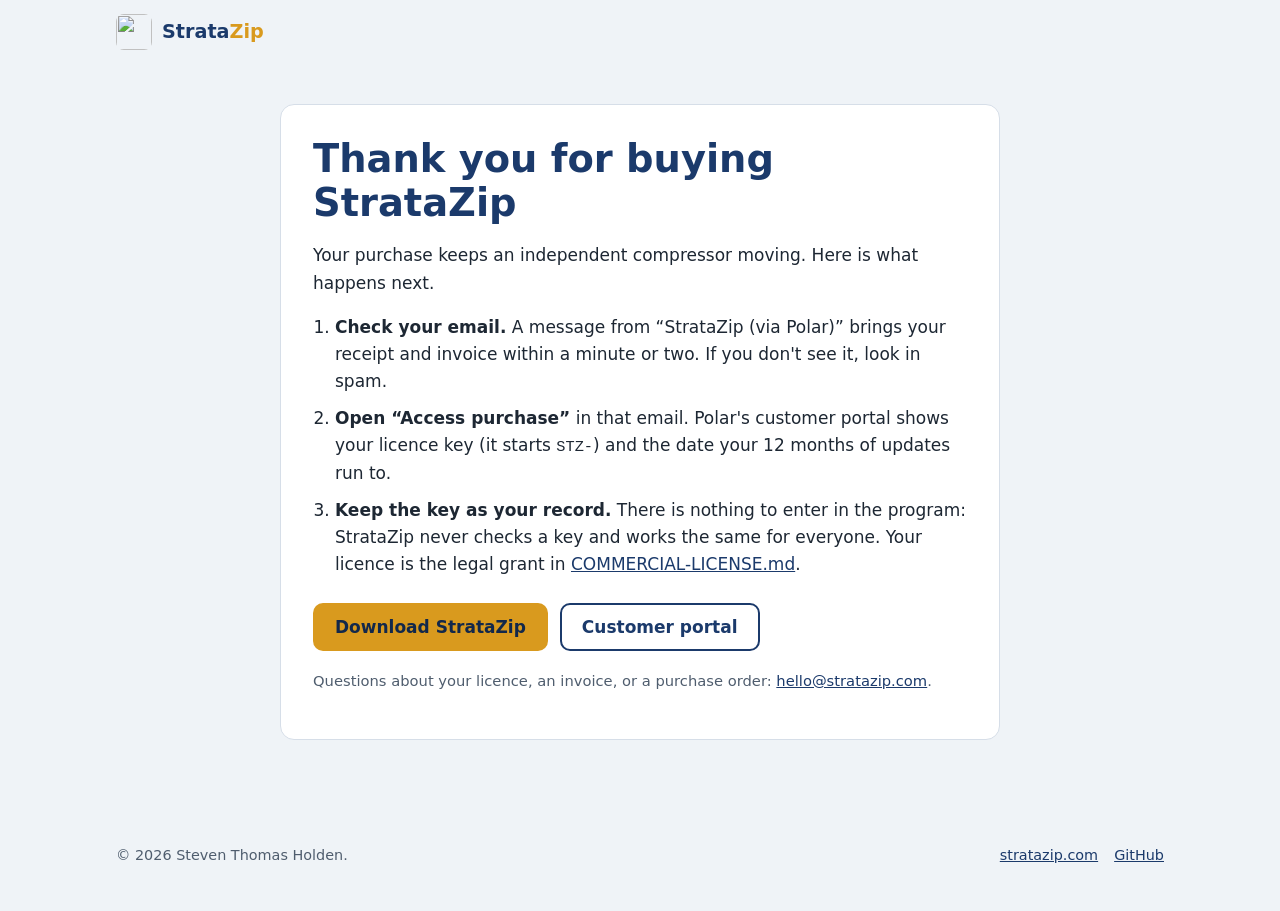
==== site/thanks/index.html @ b92af4fb "stratazip.com: landing page, thank-you page and Pages workflow" ====
<!doctype html>
<!-- SPDX-License-Identifier: AGPL-3.0-only  Copyright (C) 2026 Steven Thomas Holden -->
<html lang="en">
<head>
  <meta charset="utf-8">
  <meta name="viewport" content="width=device-width, initial-scale=1">
  <title>Thank you: StrataZip</title>
  <meta name="robots" content="noindex">
  <!-- Polar adds a short-lived portal login token to this address. Never send it on as a referrer. -->
  <meta name="referrer" content="no-referrer">
  <script>
    // Take the token out of the address bar, so it is not bookmarked, shared or kept in history.
    if (location.search) { history.replaceState(null, "", location.pathname + location.hash); }
  </script>
  <link rel="icon" type="image/png" href="../assets/icon-64.png">
  <link rel="stylesheet" href="../style.css">
</head>
<body>

<header class="top">
  <div class="wrap">
    <a class="brand" href="../"><img src="../assets/icon-64.png" alt="" width="36" height="36"><span>Strata<b>Zip</b></span></a>
  </div>
</header>

<main class="page">
  <div class="wrap">
    <div class="card">
      <h1>Thank you for buying StrataZip</h1>
      <p>Your purchase keeps an independent compressor moving. Here is what happens next.</p>
      <ol>
        <li><b>Check your email.</b> A message from “StrataZip (via Polar)” brings your receipt and
          invoice within a minute or two. If you don't see it, look in spam.</li>
        <li><b>Open “Access purchase”</b> in that email. Polar's customer portal shows your licence
          key (it starts <code>STZ-</code>) and the date your 12 months of updates run to.</li>
        <li><b>Keep the key as your record.</b> There is nothing to enter in the program: StrataZip
          never checks a key and works the same for everyone. Your licence is the legal grant in
          <a href="https://github.com/thomholden/StrataZip/blob/main/COMMERCIAL-LICENSE.md">COMMERCIAL-LICENSE.md</a>.</li>
      </ol>
      <div class="actions">
        <a class="btn btn-buy" href="https://github.com/thomholden/StrataZip/releases/latest">Download StrataZip</a>
        <a class="btn btn-plain" href="https://polar.sh/stratazip/portal">Customer portal</a>
      </div>
      <p class="caveat">Questions about your licence, an invoice, or a purchase order:
        <a href="mailto:hello@stratazip.com">hello@stratazip.com</a>.</p>
    </div>
  </div>
</main>

<footer>
  <div class="wrap">
    <div>© 2026 Steven Thomas Holden.</div>
    <nav aria-label="Footer"><a href="../">stratazip.com</a><a href="https://github.com/thomholden/StrataZip">GitHub</a></nav>
  </div>
</footer>

</body>
</html>
---- site/style.css ----
/* SPDX-License-Identifier: AGPL-3.0-only
   Copyright (C) 2026 Steven Thomas Holden
   stratazip.com: one stylesheet, no web fonts, no scripts from anywhere else. */

:root {
  --navy: #1b3a6b;
  --navy-deep: #12284b;
  --gold: #d99a1e;
  --gold-hover: #e8ab2e;
  --ink: #1d2733;
  --muted: #4f5d6e;
  --bg: #eff3f7;
  --card: #ffffff;
  --line: #d6dee8;
  --good: #1f7a4d;
  --radius: 14px;
  --wrap: 1080px;
  color-scheme: light;
}

* { box-sizing: border-box; }

html { -webkit-text-size-adjust: 100%; }

body {
  margin: 0;
  background: var(--bg);
  color: var(--ink);
  font: 17px/1.6 system-ui, -apple-system, "Segoe UI", Roboto, "Helvetica Neue", Arial, sans-serif;
}

a { color: var(--navy); }
a:hover { color: var(--navy-deep); }

code, pre {
  font-family: ui-monospace, "SFMono-Regular", Menlo, Consolas, "Liberation Mono", monospace;
  font-size: 0.9em;
}

.wrap { max-width: var(--wrap); margin: 0 auto; padding: 0 16px; }

/* ---- header ---- */
.top { padding: 14px 0; }
.top .wrap { display: flex; align-items: center; gap: 16px; flex-wrap: wrap; }
.brand {
  display: flex; align-items: center; gap: 10px;
  font-weight: 800; font-size: 1.2rem; text-decoration: none; color: var(--navy);
  margin-right: auto;
}
.brand img { width: 36px; height: 36px; border-radius: 8px; }
.brand b { color: var(--gold); font-weight: 800; }
.top nav { display: flex; gap: 18px; align-items: center; flex-wrap: wrap; }
.top nav a { text-decoration: none; font-weight: 600; font-size: 0.95rem; }

/* ---- buttons ---- */
.btn {
  display: inline-block; text-decoration: none; font-weight: 700;
  border-radius: 10px; padding: 12px 20px; line-height: 1.2;
  border: 2px solid transparent;
}
.btn-buy { background: var(--gold); color: var(--navy-deep); }
.btn-buy:hover { background: var(--gold-hover); color: var(--navy-deep); }
.btn-big { font-size: 1.15rem; padding: 16px 28px; box-shadow: 0 6px 18px rgba(217, 154, 30, 0.35); }
.btn-plain { border-color: var(--navy); color: var(--navy); background: transparent; }
.btn-plain:hover { background: var(--navy); color: #fff; }
.top .btn { padding: 8px 14px; font-size: 0.95rem; }

/* ---- hero ---- */
.hero { padding: 40px 0 56px; }
.hero .wrap { display: grid; grid-template-columns: 1.4fr 1fr; gap: 40px; align-items: center; }
.hero h1 {
  margin: 0 0 6px; font-size: clamp(2.6rem, 7vw, 4.2rem); line-height: 1.05;
  color: var(--navy); letter-spacing: -0.02em;
}
.hero h1 span { color: var(--gold); }
.hero .lede { font-size: 1.3rem; color: var(--ink); margin: 12px 0 8px; font-weight: 600; }
.hero .sub { color: var(--muted); margin: 0 0 26px; }
.hero .actions { display: flex; gap: 12px; flex-wrap: wrap; align-items: center; }
.hero .fine { color: var(--muted); font-size: 0.92rem; margin-top: 14px; }
.hero-art img { width: 100%; max-width: 360px; display: block; margin: 0 auto; border-radius: 28px;
  box-shadow: 0 20px 50px rgba(18, 40, 75, 0.25); }

.term {
  background: var(--navy-deep); color: #e6edf6; border-radius: 10px;
  padding: 14px 16px; margin: 22px 0 0; overflow-x: auto; font-size: 0.92rem; line-height: 1.7;
}
.term .p { color: var(--gold); user-select: none; }

/* ---- sections ---- */
section { padding: 56px 0; }
section.alt { background: var(--card); border-top: 1px solid var(--line); border-bottom: 1px solid var(--line); }
h2 { color: var(--navy); font-size: clamp(1.6rem, 4vw, 2.1rem); margin: 0 0 10px; letter-spacing: -0.01em; }
.intro { color: var(--muted); max-width: 720px; margin: 0 0 30px; }

/* ---- stat tiles ---- */
.stats { display: grid; grid-template-columns: repeat(4, 1fr); gap: 16px; margin-bottom: 36px; }
.stat { background: var(--bg); border: 1px solid var(--line); border-radius: var(--radius); padding: 18px; }
section:not(.alt) .stat { background: var(--card); }
.stat .n { font-size: 2.1rem; font-weight: 800; color: var(--navy); line-height: 1.1; }
.stat .n small { font-size: 1rem; font-weight: 700; color: var(--muted); }
.stat .t { font-size: 0.95rem; color: var(--muted); margin-top: 6px; }

/* ---- bar chart ---- */
.chart { background: var(--bg); border: 1px solid var(--line); border-radius: var(--radius); padding: 20px; }
.chart h3 { margin: 0 0 4px; font-size: 1.05rem; color: var(--ink); }
.chart .note { margin: 0 0 16px; color: var(--muted); font-size: 0.9rem; }
.bar { display: grid; grid-template-columns: 130px 1fr 92px; gap: 12px; align-items: center; margin: 8px 0; }
.bar .lbl { font-size: 0.92rem; font-weight: 600; }
.bar .track { background: #dfe6ef; border-radius: 6px; height: 22px; overflow: hidden; }
.bar .fill { background: #8da2bf; height: 100%; border-radius: 6px; }
.bar.us .fill { background: var(--gold); }
.bar.us .lbl { color: var(--navy); }
.bar .val { font-variant-numeric: tabular-nums; font-size: 0.9rem; text-align: right; }

.two { display: grid; grid-template-columns: 1fr 1fr; gap: 20px; margin-top: 20px; }

table { width: 100%; border-collapse: collapse; font-size: 0.93rem; }
th, td { padding: 8px 10px; border-bottom: 1px solid var(--line); text-align: right; }
th:first-child, td:first-child { text-align: left; }
th { color: var(--muted); font-weight: 600; font-size: 0.85rem; }
tr.us td { font-weight: 700; color: var(--navy); }
.tablebox { background: var(--card); border: 1px solid var(--line); border-radius: var(--radius); padding: 8px 10px 4px; overflow-x: auto; }
section.alt .tablebox { background: var(--bg); }
.caveat { color: var(--muted); font-size: 0.92rem; margin-top: 18px; max-width: 820px; }

/* ---- features ---- */
.features { display: grid; grid-template-columns: repeat(3, 1fr); gap: 18px; }
.feature { background: var(--card); border: 1px solid var(--line); border-radius: var(--radius); padding: 20px; }
.feature h3 { margin: 0 0 6px; font-size: 1.05rem; color: var(--navy); }
.feature p { margin: 0; color: var(--muted); font-size: 0.95rem; }

/* ---- pricing ---- */
.plans { display: grid; grid-template-columns: repeat(3, 1fr); gap: 18px; margin-bottom: 24px; }
.plan { background: var(--bg); border: 1px solid var(--line); border-radius: var(--radius); padding: 22px; }
.plan.pick { border: 2px solid var(--gold); }
.plan h3 { margin: 0; color: var(--navy); }
.plan .who { color: var(--muted); font-size: 0.93rem; min-height: 3em; margin: 4px 0 12px; }
.plan .price { font-size: 2.2rem; font-weight: 800; color: var(--ink); line-height: 1; }
.plan .price small { font-size: 0.95rem; color: var(--muted); font-weight: 600; }
.plan .renew { color: var(--muted); font-size: 0.9rem; margin-top: 8px; }
.buybar { text-align: center; margin: 28px 0 8px; }
.buybar p { color: var(--muted); font-size: 0.92rem; margin: 12px 0 0; }

.need { display: grid; grid-template-columns: 1fr 1fr; gap: 20px; margin-top: 34px; }
.need > div { background: var(--bg); border: 1px solid var(--line); border-radius: var(--radius); padding: 20px; }
.need h3 { margin: 0 0 8px; font-size: 1.05rem; }
.need .free h3 { color: var(--good); }
.need .paid h3 { color: var(--navy); }
.need ul { margin: 0; padding-left: 20px; color: var(--muted); font-size: 0.95rem; }
.need li { margin: 4px 0; }

/* ---- simple pages ---- */
.page { padding: 40px 0 70px; }
.page .card { background: var(--card); border: 1px solid var(--line); border-radius: var(--radius);
  padding: 32px; max-width: 720px; margin: 0 auto; }
.page h1 { color: var(--navy); margin: 0 0 10px; font-size: clamp(1.8rem, 5vw, 2.4rem); line-height: 1.15; }
.page ol { padding-left: 22px; }
.page li { margin: 10px 0; }
.page .actions { display: flex; gap: 12px; flex-wrap: wrap; margin-top: 24px; }

/* ---- footer ---- */
footer { padding: 34px 0 44px; color: var(--muted); font-size: 0.9rem; }
footer .wrap { display: flex; gap: 20px; flex-wrap: wrap; justify-content: space-between; }
footer nav { display: flex; gap: 16px; flex-wrap: wrap; }

/* ---- narrow screens ---- */
@media (max-width: 900px) {
  .stats { grid-template-columns: repeat(2, 1fr); }
  .features, .plans { grid-template-columns: 1fr; }
  .plan .who { min-height: 0; }
}
@media (max-width: 760px) {
  .hero { padding: 16px 0 40px; }
  .hero .wrap { grid-template-columns: minmax(0, 1fr); }
  .hero .wrap > * { min-width: 0; }
  .hero-art { order: -1; }
  .hero-art img { max-width: 160px; border-radius: 22px; }
  .two, .need { grid-template-columns: 1fr; }
  .top nav .hide-s { display: none; }
  .bar { grid-template-columns: 92px 1fr 74px; gap: 8px; }
  section { padding: 44px 0; }
}
@media (max-width: 420px) {
  .stats { grid-template-columns: 1fr; }
}
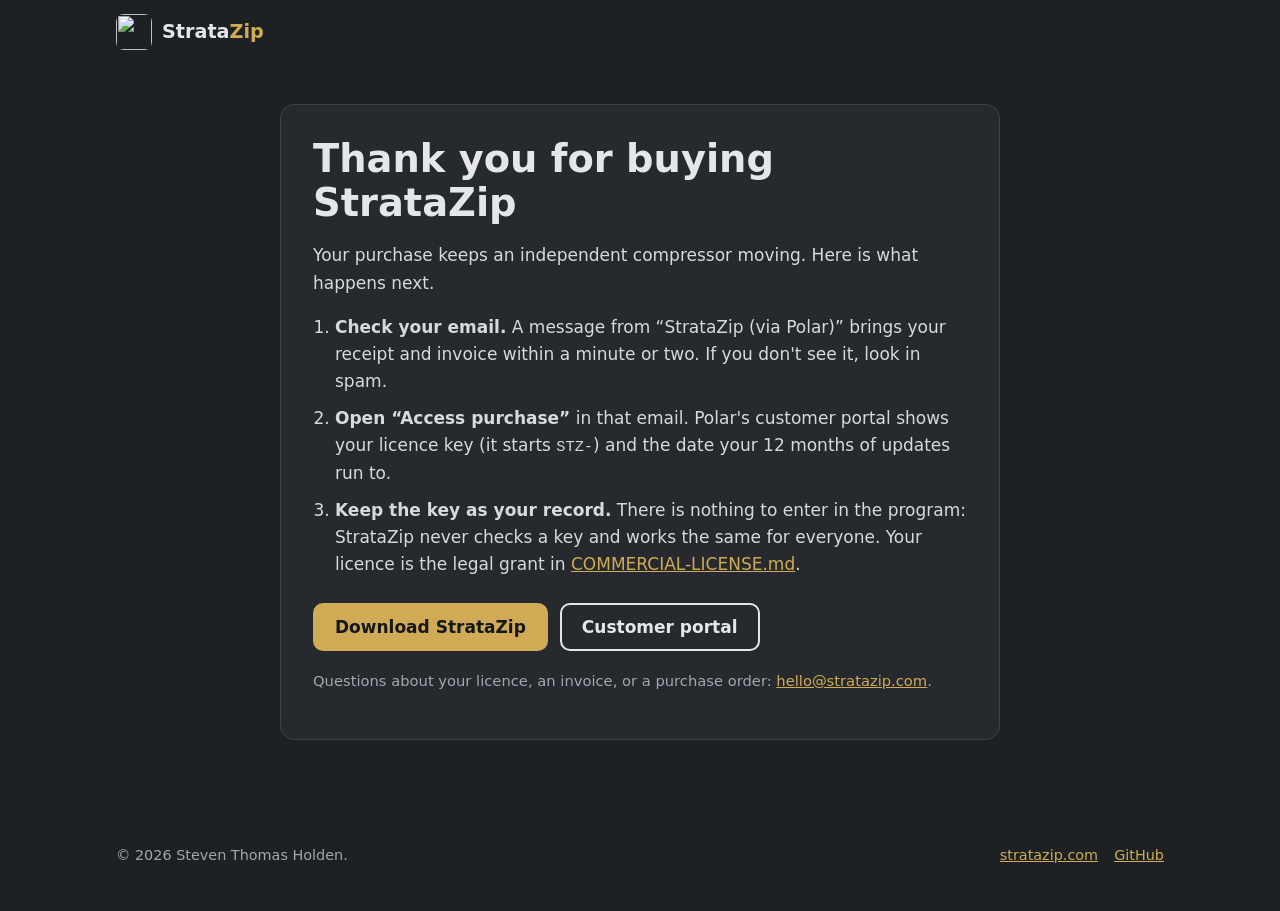
==== commit 2ba6870f: "The new logo: icons, banner, and the site in its colours assets: icon-64 is the mark alone, icon-128" ====
--- a/site/thanks/index.html
+++ b/site/thanks/index.html
@@ -4,6 +4,7 @@
 <head>
   <meta charset="utf-8">
   <meta name="viewport" content="width=device-width, initial-scale=1">
+  <meta name="theme-color" content="#1d2124">
   <title>Thank you: StrataZip</title>
   <meta name="robots" content="noindex">
   <!-- Polar adds a short-lived portal login token to this address. Never send it on as a referrer. -->
--- a/site/style.css
+++ b/site/style.css
@@ -3,19 +3,21 @@
    stratazip.com: one stylesheet, no web fonts, no scripts from anywhere else. */
 
 :root {
-  --navy: #1b3a6b;
-  --navy-deep: #12284b;
-  --gold: #d99a1e;
-  --gold-hover: #e8ab2e;
-  --ink: #1d2733;
-  --muted: #4f5d6e;
-  --bg: #eff3f7;
-  --card: #ffffff;
-  --line: #d6dee8;
-  --good: #1f7a4d;
+  /* the logo's own colours: charcoal ground, brushed silver, gold */
+  --head: #e4e6e8;
+  --deep: #15181a;
+  --gold: #d1aa55;
+  --gold-hover: #e3c27a;
+  --ink: #d7dadd;
+  --muted: #a1a8b0;
+  --bg: #1d2124;
+  --card: #262a2e;
+  --raised: #2e3338;
+  --line: #3b4147;
+  --good: #5cc28f;
   --radius: 14px;
   --wrap: 1080px;
-  color-scheme: light;
+  color-scheme: dark;
 }
 
 * { box-sizing: border-box; }
@@ -29,8 +31,8 @@
   font: 17px/1.6 system-ui, -apple-system, "Segoe UI", Roboto, "Helvetica Neue", Arial, sans-serif;
 }
 
-a { color: var(--navy); }
-a:hover { color: var(--navy-deep); }
+a { color: var(--gold); }
+a:hover { color: var(--gold-hover); }
 
 code, pre {
   font-family: ui-monospace, "SFMono-Regular", Menlo, Consolas, "Liberation Mono", monospace;
@@ -44,7 +46,7 @@
 .top .wrap { display: flex; align-items: center; gap: 16px; flex-wrap: wrap; }
 .brand {
   display: flex; align-items: center; gap: 10px;
-  font-weight: 800; font-size: 1.2rem; text-decoration: none; color: var(--navy);
+  font-weight: 800; font-size: 1.2rem; text-decoration: none; color: var(--head);
   margin-right: auto;
 }
 .brand img { width: 36px; height: 36px; border-radius: 8px; }
@@ -58,30 +60,32 @@
   border-radius: 10px; padding: 12px 20px; line-height: 1.2;
   border: 2px solid transparent;
 }
-.btn-buy { background: var(--gold); color: var(--navy-deep); }
-.btn-buy:hover { background: var(--gold-hover); color: var(--navy-deep); }
-.btn-big { font-size: 1.15rem; padding: 16px 28px; box-shadow: 0 6px 18px rgba(217, 154, 30, 0.35); }
-.btn-plain { border-color: var(--navy); color: var(--navy); background: transparent; }
-.btn-plain:hover { background: var(--navy); color: #fff; }
+.btn-buy { background: var(--gold); color: var(--deep); }
+.btn-buy:hover { background: var(--gold-hover); color: var(--deep); }
+.btn-big { font-size: 1.15rem; padding: 16px 28px; box-shadow: 0 6px 18px rgba(209, 170, 85, 0.28); }
+.btn-plain { border-color: var(--head); color: var(--head); background: transparent; }
+.btn-plain:hover { background: var(--head); color: var(--deep); }
 .top .btn { padding: 8px 14px; font-size: 0.95rem; }
 
 /* ---- hero ---- */
-.hero { padding: 40px 0 56px; }
+.hero { padding: 40px 0 56px;
+  background: radial-gradient(ellipse 70% 90% at 72% 45%, #3a3f43 0%, var(--bg) 70%); }
 .hero .wrap { display: grid; grid-template-columns: 1.4fr 1fr; gap: 40px; align-items: center; }
 .hero h1 {
   margin: 0 0 6px; font-size: clamp(2.6rem, 7vw, 4.2rem); line-height: 1.05;
-  color: var(--navy); letter-spacing: -0.02em;
+  color: var(--head); letter-spacing: -0.02em;
 }
 .hero h1 span { color: var(--gold); }
 .hero .lede { font-size: 1.3rem; color: var(--ink); margin: 12px 0 8px; font-weight: 600; }
 .hero .sub { color: var(--muted); margin: 0 0 26px; }
 .hero .actions { display: flex; gap: 12px; flex-wrap: wrap; align-items: center; }
 .hero .fine { color: var(--muted); font-size: 0.92rem; margin-top: 14px; }
-.hero-art img { width: 100%; max-width: 360px; display: block; margin: 0 auto; border-radius: 28px;
-  box-shadow: 0 20px 50px rgba(18, 40, 75, 0.25); }
+.hero-art img { width: 100%; max-width: 380px; height: auto; display: block; margin: 0 auto;
+  border-radius: 22px; border: 1px solid var(--line);
+  box-shadow: 0 22px 44px rgba(0, 0, 0, 0.45); }
 
 .term {
-  background: var(--navy-deep); color: #e6edf6; border-radius: 10px;
+  background: var(--deep); color: #dfe3e6; border: 1px solid var(--line); border-radius: 10px;
   padding: 14px 16px; margin: 22px 0 0; overflow-x: auto; font-size: 0.92rem; line-height: 1.7;
 }
 .term .p { color: var(--gold); user-select: none; }
@@ -89,27 +93,27 @@
 /* ---- sections ---- */
 section { padding: 56px 0; }
 section.alt { background: var(--card); border-top: 1px solid var(--line); border-bottom: 1px solid var(--line); }
-h2 { color: var(--navy); font-size: clamp(1.6rem, 4vw, 2.1rem); margin: 0 0 10px; letter-spacing: -0.01em; }
+h2 { color: var(--head); font-size: clamp(1.6rem, 4vw, 2.1rem); margin: 0 0 10px; letter-spacing: -0.01em; }
 .intro { color: var(--muted); max-width: 720px; margin: 0 0 30px; }
 
 /* ---- stat tiles ---- */
 .stats { display: grid; grid-template-columns: repeat(4, 1fr); gap: 16px; margin-bottom: 36px; }
-.stat { background: var(--bg); border: 1px solid var(--line); border-radius: var(--radius); padding: 18px; }
+.stat { background: var(--raised); border: 1px solid var(--line); border-radius: var(--radius); padding: 18px; }
 section:not(.alt) .stat { background: var(--card); }
-.stat .n { font-size: 2.1rem; font-weight: 800; color: var(--navy); line-height: 1.1; }
+.stat .n { font-size: 2.1rem; font-weight: 800; color: var(--head); line-height: 1.1; }
 .stat .n small { font-size: 1rem; font-weight: 700; color: var(--muted); }
 .stat .t { font-size: 0.95rem; color: var(--muted); margin-top: 6px; }
 
 /* ---- bar chart ---- */
-.chart { background: var(--bg); border: 1px solid var(--line); border-radius: var(--radius); padding: 20px; }
+.chart { background: var(--raised); border: 1px solid var(--line); border-radius: var(--radius); padding: 20px; }
 .chart h3 { margin: 0 0 4px; font-size: 1.05rem; color: var(--ink); }
 .chart .note { margin: 0 0 16px; color: var(--muted); font-size: 0.9rem; }
 .bar { display: grid; grid-template-columns: 130px 1fr 92px; gap: 12px; align-items: center; margin: 8px 0; }
 .bar .lbl { font-size: 0.92rem; font-weight: 600; }
-.bar .track { background: #dfe6ef; border-radius: 6px; height: 22px; overflow: hidden; }
-.bar .fill { background: #8da2bf; height: 100%; border-radius: 6px; }
+.bar .track { background: #363c42; border-radius: 6px; height: 22px; overflow: hidden; }
+.bar .fill { background: #7f8891; height: 100%; border-radius: 6px; }
 .bar.us .fill { background: var(--gold); }
-.bar.us .lbl { color: var(--navy); }
+.bar.us .lbl { color: var(--head); }
 .bar .val { font-variant-numeric: tabular-nums; font-size: 0.9rem; text-align: right; }
 
 .two { display: grid; grid-template-columns: 1fr 1fr; gap: 20px; margin-top: 20px; }
@@ -118,22 +122,22 @@
 th, td { padding: 8px 10px; border-bottom: 1px solid var(--line); text-align: right; }
 th:first-child, td:first-child { text-align: left; }
 th { color: var(--muted); font-weight: 600; font-size: 0.85rem; }
-tr.us td { font-weight: 700; color: var(--navy); }
+tr.us td { font-weight: 700; color: var(--head); }
 .tablebox { background: var(--card); border: 1px solid var(--line); border-radius: var(--radius); padding: 8px 10px 4px; overflow-x: auto; }
-section.alt .tablebox { background: var(--bg); }
+section.alt .tablebox { background: var(--raised); }
 .caveat { color: var(--muted); font-size: 0.92rem; margin-top: 18px; max-width: 820px; }
 
 /* ---- features ---- */
 .features { display: grid; grid-template-columns: repeat(3, 1fr); gap: 18px; }
 .feature { background: var(--card); border: 1px solid var(--line); border-radius: var(--radius); padding: 20px; }
-.feature h3 { margin: 0 0 6px; font-size: 1.05rem; color: var(--navy); }
+.feature h3 { margin: 0 0 6px; font-size: 1.05rem; color: var(--head); }
 .feature p { margin: 0; color: var(--muted); font-size: 0.95rem; }
 
 /* ---- pricing ---- */
 .plans { display: grid; grid-template-columns: repeat(3, 1fr); gap: 18px; margin-bottom: 24px; }
-.plan { background: var(--bg); border: 1px solid var(--line); border-radius: var(--radius); padding: 22px; }
+.plan { background: var(--raised); border: 1px solid var(--line); border-radius: var(--radius); padding: 22px; }
 .plan.pick { border: 2px solid var(--gold); }
-.plan h3 { margin: 0; color: var(--navy); }
+.plan h3 { margin: 0; color: var(--head); }
 .plan .who { color: var(--muted); font-size: 0.93rem; min-height: 3em; margin: 4px 0 12px; }
 .plan .price { font-size: 2.2rem; font-weight: 800; color: var(--ink); line-height: 1; }
 .plan .price small { font-size: 0.95rem; color: var(--muted); font-weight: 600; }
@@ -142,10 +146,10 @@
 .buybar p { color: var(--muted); font-size: 0.92rem; margin: 12px 0 0; }
 
 .need { display: grid; grid-template-columns: 1fr 1fr; gap: 20px; margin-top: 34px; }
-.need > div { background: var(--bg); border: 1px solid var(--line); border-radius: var(--radius); padding: 20px; }
+.need > div { background: var(--raised); border: 1px solid var(--line); border-radius: var(--radius); padding: 20px; }
 .need h3 { margin: 0 0 8px; font-size: 1.05rem; }
 .need .free h3 { color: var(--good); }
-.need .paid h3 { color: var(--navy); }
+.need .paid h3 { color: var(--head); }
 .need ul { margin: 0; padding-left: 20px; color: var(--muted); font-size: 0.95rem; }
 .need li { margin: 4px 0; }
 
@@ -153,7 +157,7 @@
 .page { padding: 40px 0 70px; }
 .page .card { background: var(--card); border: 1px solid var(--line); border-radius: var(--radius);
   padding: 32px; max-width: 720px; margin: 0 auto; }
-.page h1 { color: var(--navy); margin: 0 0 10px; font-size: clamp(1.8rem, 5vw, 2.4rem); line-height: 1.15; }
+.page h1 { color: var(--head); margin: 0 0 10px; font-size: clamp(1.8rem, 5vw, 2.4rem); line-height: 1.15; }
 .page ol { padding-left: 22px; }
 .page li { margin: 10px 0; }
 .page .actions { display: flex; gap: 12px; flex-wrap: wrap; margin-top: 24px; }
@@ -174,7 +178,7 @@
   .hero .wrap { grid-template-columns: minmax(0, 1fr); }
   .hero .wrap > * { min-width: 0; }
   .hero-art { order: -1; }
-  .hero-art img { max-width: 160px; border-radius: 22px; }
+  .hero-art img { max-width: 160px; }
   .two, .need { grid-template-columns: 1fr; }
   .top nav .hide-s { display: none; }
   .bar { grid-template-columns: 92px 1fr 74px; gap: 8px; }
